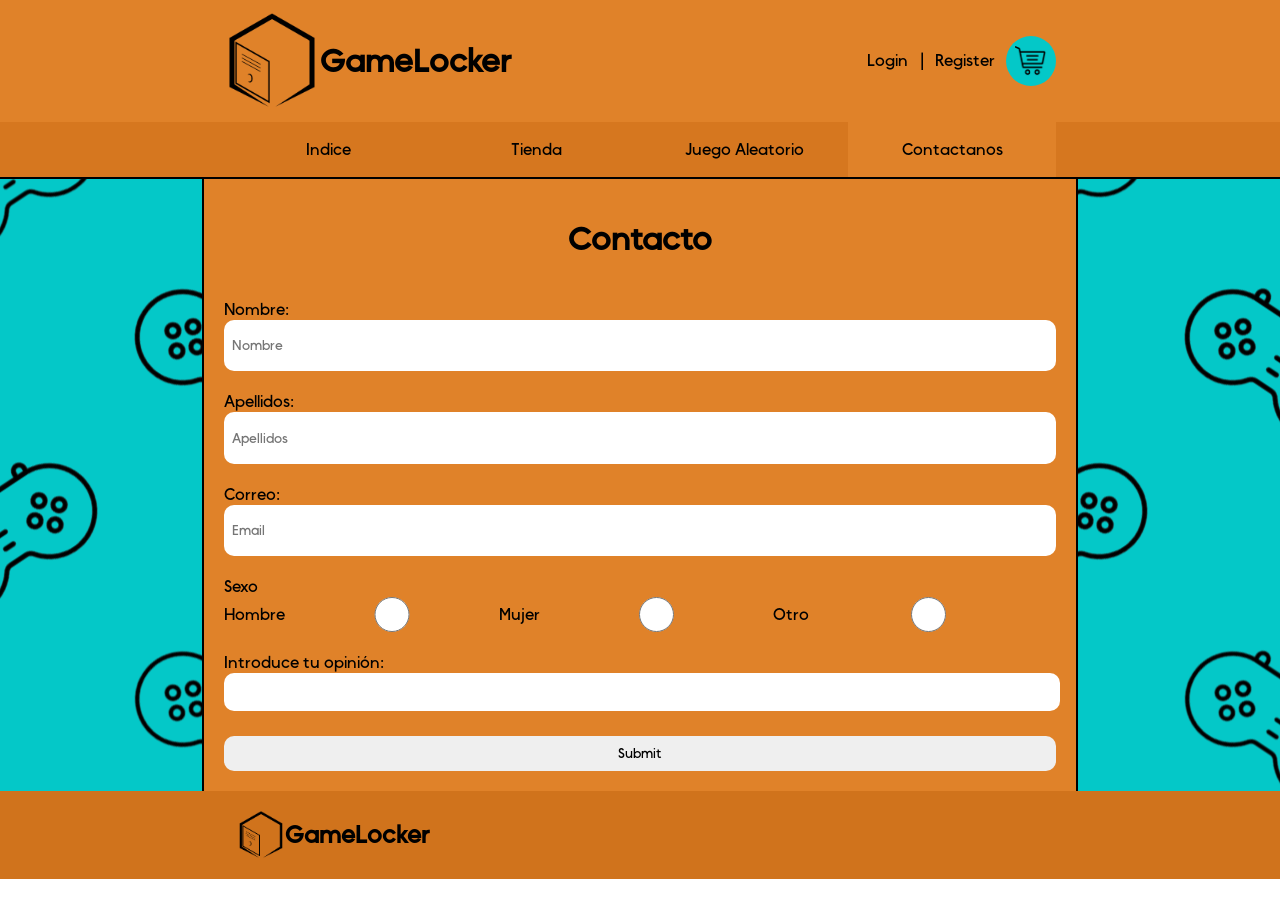
==== contact.html @ 668eab2b "juegoaleatoriojuegoaleatorio" ====
<!DOCTYPE html>
<html lang="en">

<head>
    <meta charset="UTF-8">
    <meta http-equiv="X-UA-Compatible" content="IE=edge">
    <meta name="viewport" content="width=device-width, initial-scale=1.0">
    <link rel="stylesheet" href="css/genStyles.css">
    <link rel="stylesheet" href="css/formStyles.css">
    <link rel="stylesheet" href="css/menuStyles.css">
    <title>GameLocker - Contacto</title>
    <link rel="icon" type="image/x-icon" href="img/icon.png">
</head>

<body>
    <header>
        <div class="menuHead">
            <a class="menuHeadLeft" href="index.html">
                <img src="img/icon.png" style="width: 96px;">
                <h1>GameLocker</h1>
            </a>
            <div class="menuHeadRight">
                <div class="log">
                    <a href="login.html">Login</a>
                    <p> | </p>
                    <a href="register.html">Register</a>
                </div>
                <div>
                    <a class="shoppingCart" href="shoppingCart.html">
                        <img src="img/shoppingCart.png" class="shopIcon" alt="">
                    </a>
                </div>
            </div>
        </div>
        <div class="menu">
            <a class="menuItem" href="index.html">
                <p class="menuLink">Indice</p>
            </a>
            <a class="menuItem" href="store.html">
                <p class="menuLink">Tienda</p>
            </a>
            <a class="menuItem" href="random.html">
                <p class="menuLink">Juego Aleatorio</p>
            </a>
            <a class="menuItem" id="currentMenu" href="contact.html">
                <p class="menuLink">Contactanos</p>
            </a>
            <a class="menuItem" id="arrowCont" href="">
                <img src="img/menuArrow.png" class="menuArrow">
            </a>
        </div>
    </header>

    <div class="main">
        <section>
            <div>
                <h1 class="sectionHeader">Contacto</h1>
            </div>
            <form action="" method="post">
                <fieldset>
                    <div class="formSec">
                        Nombre:
                        <div>
                            <label for="name">
                                <input type="text" placeholder="Nombre" id="name" required="">
                            </label>
                        </div>
                    </div>
                    <div class="formSec">
                        Apellidos:
                        <div>
                            <label for="surname">
                                <input type="text" placeholder="Apellidos" id="surname" required="">
                            </label>
                        </div>
                    </div>
                    <div class="formSec">
                        Correo:
                        <div>
                            <label for="mail">
                                <input type="email" placeholder="Email" id="mail" required="">
                            </label>
                        </div>
                    </div>
                    <!--
                    <div>
                        ¿Cuál es tu personaje favorito?
                        <div>
                            <label for="char">
                                <select id="char">
                                    <option value="char1">Shrek</option>
                                    <option value="char2">Asno</option>
                                    <option value="char3">Fiona</option>
                                    <option value="char4">Lord Farquaad</option>
                                    <option value="char5">Dragona</option>
                                </select>
                            </label>
                        </div>
                    </div>
                -->
                    <!--
                        <div>
                            Puntuacion general de la película
                            <div>
                                <label for="general">
                                    1
                                    <input type="range" min="1" max="10" step="1">
                                    10
                                </label>
                            </div>
                        </div>
                    -->
                    <div class="formSec">
                        Sexo
                        <div>
                            <label for="sex" class="radio">
                                <div class="radioForm">
                                    Hombre
                                    <input type="radio" name="sex" id="male">
                                </div>
                                <div class="radioForm">
                                    Mujer
                                    <input type="radio" name="sex" id="female">
                                </div>
                                <div class="radioForm">
                                    Otro
                                    <input type="radio" name="sex" id="other">
                                </div>

                            </label>
                        </div>
                    </div>
                    <div class="formSec">
                        Introduce tu opinión:
                        <div>
                            <label for="opn">
                                <textarea id="opn" required=""></textarea>
                            </label>
                        </div>
                    </div>
                </fieldset>
                <div class="formSec">
                    <input type="submit" class="sendButton" />
                </div>
            </form>
        </section>
    </div>
    <footer>
        <div class="footerDiv">
            <a class="footerLogo" href="index.html">
                <img src="img/icon.png" style="width: 48px;">
                <h2>GameLocker</h2>
            </a>
        </div>
    </footer>

</body>

</html>
---- css/genStyles.css ----
:root {
    --mainWidth: 65%;
    --brightOrange: #E08229;
    --darkOrange: #D6771F;
    --darkerOrange: #D0731C;
    --lightAccentColor: #04B4B4;
    --accentColor: #04C8C8;
}

/*GENERAL*/
* {
    margin: 0px;
    font-family: Okine;
}

a {
    text-decoration: none;
    color: black;
}

a:hover {
    text-decoration: none;
    color: rgb(43, 43, 43);
}

@font-face {
    font-family: Okine;
    src: url(../fonts/OkineSans.otf);
}

/*HEADER*/

header {
    display: flex;
    flex-direction: column;
    align-items: center;
    background-color: var(--brightOrange);
}


/*MENU HEAD*/

.menuHead {
    display: flex;
    flex-direction: row;
    justify-content: space-between;
    align-items: center;
    background-color: var(--brightOrange);
    padding-top: 1%;
    padding-bottom: 1%;

    width: var(--mainWidth);
}

.menuHeadLeft {
    display: flex;
    align-items: center;
    justify-content: space-between;
}

.menuHeadRight {
    display: flex;
    align-items: center;
    justify-content: space-between;
    width: 200px;
}

.log {
    display: flex;
    width: 100%;
    justify-content: space-evenly;
}

.shoppingCart {
    background-color: var(--accentColor);
    border: 0px;
    cursor: pointer;
    color: #ffffff;
    font-size: 15px;
    font-weight: bold;
    text-decoration: none;
    border-radius: 50%;
    width: 50px;
    height: 50px;
    display: flex;
    justify-content: center;
    align-items: center;
}

.shoppingCart:hover {
    background-color: var(--lightAccentColor);
    transform: scale(1.1);
    transition: ease;
    transition-duration: 200ms;
}

.shopIcon {
    width: var(--mainWidth);
    background-color: transparent;
}

.shoppingCart:hover .shopIcon {
    width: 65%;
}



/*MAIN*/

.main {
    display: flex;
    flex-direction: column;
    align-items: center;
    background-image: url(../img/bg.png);
    background-size: auto;
    background-position: center center;
    background-attachment: fixed;

    background-color: var(--accentColor);
}

/*SECTIONMAIN*/

section {
    padding-top: 10px;
    width: var(--mainWidth);
    min-width: 260px;
    border-left: 2px solid black;
    border-right: 2px solid black;
    background-color: var(--brightOrange);
}

.sectionHeader {
    padding: 20px;
    font-size: 2rem;
    text-align: center;
}



/*FOOTER*/

footer {
    background-color: var(--darkerOrange);
    display: flex;
    justify-content: center;
    padding: 20px;
}

.footerDiv {
    width: var(--mainWidth);
}

.footerLogo {
    display: flex;
    align-items: center;
}
---- css/formStyles.css ----
/*Form*/

form {
    display: flex;
    flex-direction: column;
    justify-content: space-evenly;
    align-items: center;
    width: 100%;
}

fieldset {
    border: 0;
    display: flex;
    flex-wrap: wrap;
    justify-content: space-evenly;
    flex-direction: column;
    padding: 0;
    width: 100%;
}

input {
    border: 0;
    border-radius: 10px;
    padding: 10px;
    padding: 1%;
    width: 98%;
    height: 35px;
}

textarea {
    border-radius: 10px;
    width: 100%;
    resize: none;
    border-style: none;
}

.sendButton {
    cursor: pointer;
    width: 100%;
}

.sendButton:hover {
    transform: scale(1.03);
    background-color: var(--accentColor);
    color: white;
}

.formSec{
    padding-top: 20px;
    width: 100%;
}

section {
    padding: 20px;
}

.radio{
    display: flex;
}

.radioForm{
    display: flex;
    align-items: center;
    width: 33%;
}
---- css/menuStyles.css ----
/*MENU*/

.menu {
    display: flex;
    flex-direction: row;
    justify-content: center;
    padding-left: 17.5%;
    padding-right: 17.5%;
    background-color: var(--darkOrange);
    align-items: center;
    border-bottom: 2px solid black;
    width: var(--mainWidth);
}

.menuItem {
    width: 25%;
    text-align: center;
    min-height: 55px;
    display: flex;
    align-items: center;
    justify-content: center;
    min-width: 100px;
    padding-left: 1%;
    padding-right: 1%;
}

.menuItem:hover {
    background-color: var(--brightOrange);
}

#currentMenu {
    background-color: var(--brightOrange);
}

.menuLink {
    width: 100%;
    display: block;
    padding-top: 4%;
    padding-bottom: 4%;
    height: 50%;
}

.menuArrow {
    width: 20px;
    display: none;
}

#arrowCont {
    display: none;
}

/*Media*/

@media (max-width: 780px) {

    .menuHead {
        flex-direction: column;
    }
}

@media (max-width: 666px) {

    .menu {
        flex-direction: column;
    }

    .menu:hover .menuItem {
        display: flex;
    }

    .menu:hover #arrowCont {
        display: none;
    }

    .menu:focus-within .menuItem {
        display: flex;
    }

    .menu:focus-within #arrowCont {
        display: none;
    }

    .menuItem {
        display: none;
        width: 100vw;
    }

    #currentMenu {
        display: flex;
    }

    #arrowCont {
        display: flex;
    }

    .menuArrow {
        width: 30px;
        display: block;
    }
}
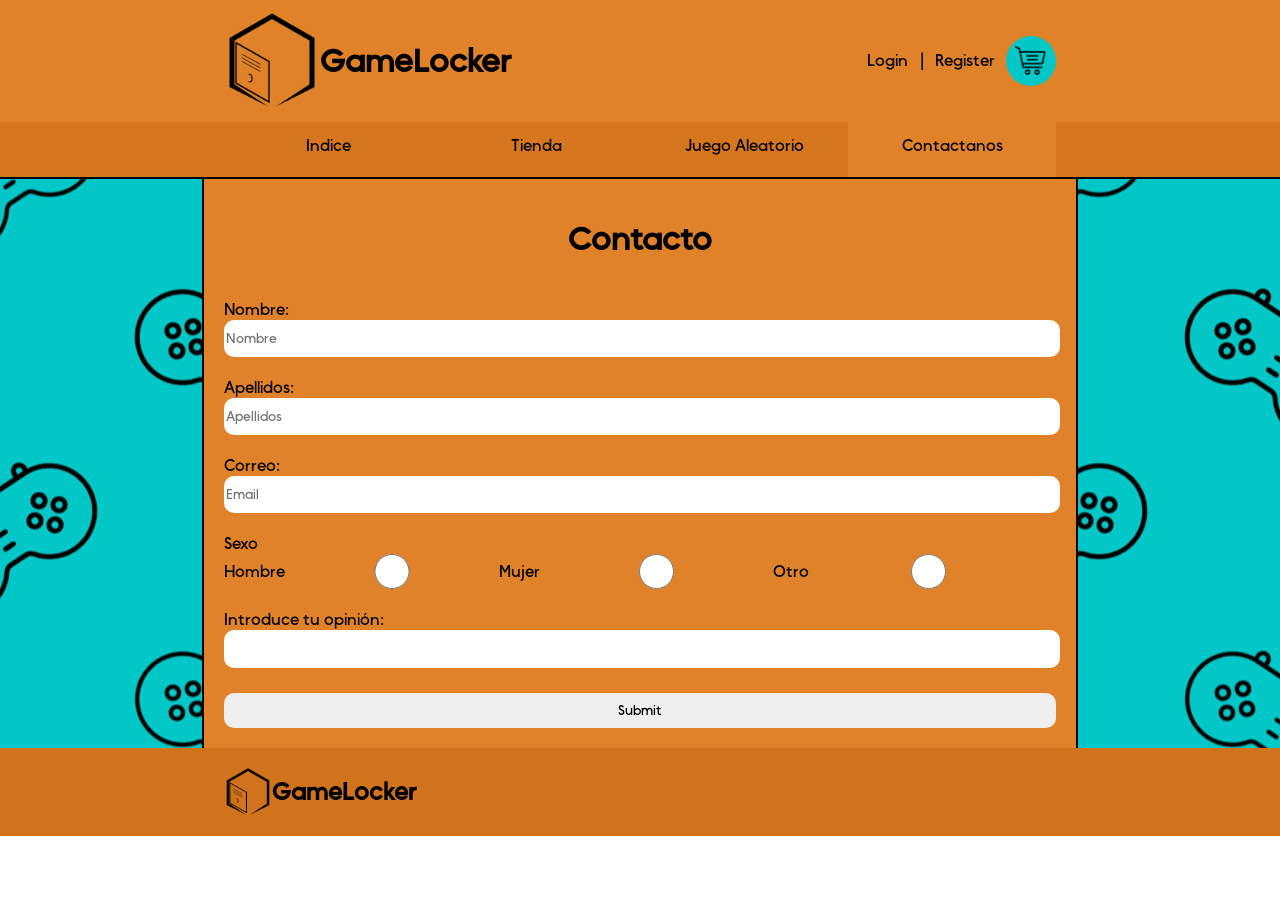
==== commit 01fd79af: "por fabor jeusus" ====
--- a/contact.html
+++ b/contact.html
@@ -33,21 +33,23 @@
             </div>
         </div>
         <div class="menu">
-            <a class="menuItem" href="index.html">
-                <p class="menuLink">Indice</p>
-            </a>
-            <a class="menuItem" href="store.html">
-                <p class="menuLink">Tienda</p>
-            </a>
-            <a class="menuItem" href="random.html">
-                <p class="menuLink">Juego Aleatorio</p>
-            </a>
-            <a class="menuItem" id="currentMenu" href="contact.html">
-                <p class="menuLink">Contactanos</p>
-            </a>
-            <a class="menuItem" id="arrowCont" href="">
-                <img src="img/menuArrow.png" class="menuArrow">
-            </a>
+            <div class="menuCont">
+                <a class="menuItem" href="index.html">
+                    <p class="menuLink">Indice</p>
+                </a>
+                <a class="menuItem" href="store.html">
+                    <p class="menuLink">Tienda</p>
+                </a>
+                <a class="menuItem" href="random.html">
+                    <p class="menuLink">Juego Aleatorio</p>
+                </a>
+                <a class="menuItem" id="currentMenu" href="contact.html">
+                    <p class="menuLink">Contactanos</p>
+                </a>
+                <a class="menuItem" id="arrowCont" href="">
+                    <img src="img/menuArrow.png" class="menuArrow">
+                </a>
+            </div>
         </div>
     </header>
 
@@ -145,6 +147,19 @@
             </form>
         </section>
     </div>
+    <!--Start of Tawk.to Script-->
+    <script type="text/javascript">
+        var Tawk_API = Tawk_API || {}, Tawk_LoadStart = new Date();
+        (function () {
+            var s1 = document.createElement("script"), s0 = document.getElementsByTagName("script")[0];
+            s1.async = true;
+            s1.src = 'https://embed.tawk.to/637b3a15b0d6371309d02fcf/1gicllpld';
+            s1.charset = 'UTF-8';
+            s1.setAttribute('crossorigin', '*');
+            s0.parentNode.insertBefore(s1, s0);
+        })();
+    </script>
+    <!--End of Tawk.to Script-->
     <footer>
         <div class="footerDiv">
             <a class="footerLogo" href="index.html">
--- a/css/genStyles.css
+++ b/css/genStyles.css
@@ -1,5 +1,5 @@
 :root {
-    --mainWidth: 65%;
+    --mainWidth: 65vw;
     --brightOrange: #E08229;
     --darkOrange: #D6771F;
     --darkerOrange: #D0731C;
@@ -48,7 +48,6 @@
     background-color: var(--brightOrange);
     padding-top: 1%;
     padding-bottom: 1%;
-
     width: var(--mainWidth);
 }
 
@@ -97,13 +96,8 @@
 .shopIcon {
     width: var(--mainWidth);
     background-color: transparent;
-}
-
-.shoppingCart:hover .shopIcon {
     width: 65%;
 }
-
-
 
 /*MAIN*/
 
@@ -115,7 +109,6 @@
     background-size: auto;
     background-position: center center;
     background-attachment: fixed;
-
     background-color: var(--accentColor);
 }
 
--- a/css/formStyles.css
+++ b/css/formStyles.css
@@ -21,9 +21,7 @@
 input {
     border: 0;
     border-radius: 10px;
-    padding: 10px;
-    padding: 1%;
-    width: 98%;
+    width: 100%;
     height: 35px;
 }
 
@@ -36,7 +34,6 @@
 
 .sendButton {
     cursor: pointer;
-    width: 100%;
 }
 
 .sendButton:hover {
--- a/css/menuStyles.css
+++ b/css/menuStyles.css
@@ -1,14 +1,18 @@
 /*MENU*/
 
 .menu {
+    background-color: var(--darkOrange);
+    align-items: center;
+    border-bottom: 2px solid black;
+    width: 100%;
+    display: flex;
+    justify-content: center;
+}
+
+.menuCont {
     display: flex;
     flex-direction: row;
     justify-content: center;
-    padding-left: 17.5%;
-    padding-right: 17.5%;
-    background-color: var(--darkOrange);
-    align-items: center;
-    border-bottom: 2px solid black;
     width: var(--mainWidth);
 }
 
@@ -20,8 +24,6 @@
     align-items: center;
     justify-content: center;
     min-width: 100px;
-    padding-left: 1%;
-    padding-right: 1%;
 }
 
 .menuItem:hover {
@@ -60,8 +62,9 @@
 
 @media (max-width: 666px) {
 
-    .menu {
+    .menuCont {
         flex-direction: column;
+        width: 100%;
     }
 
     .menu:hover .menuItem {
@@ -82,7 +85,7 @@
 
     .menuItem {
         display: none;
-        width: 100vw;
+        width: 100%;
     }
 
     #currentMenu {
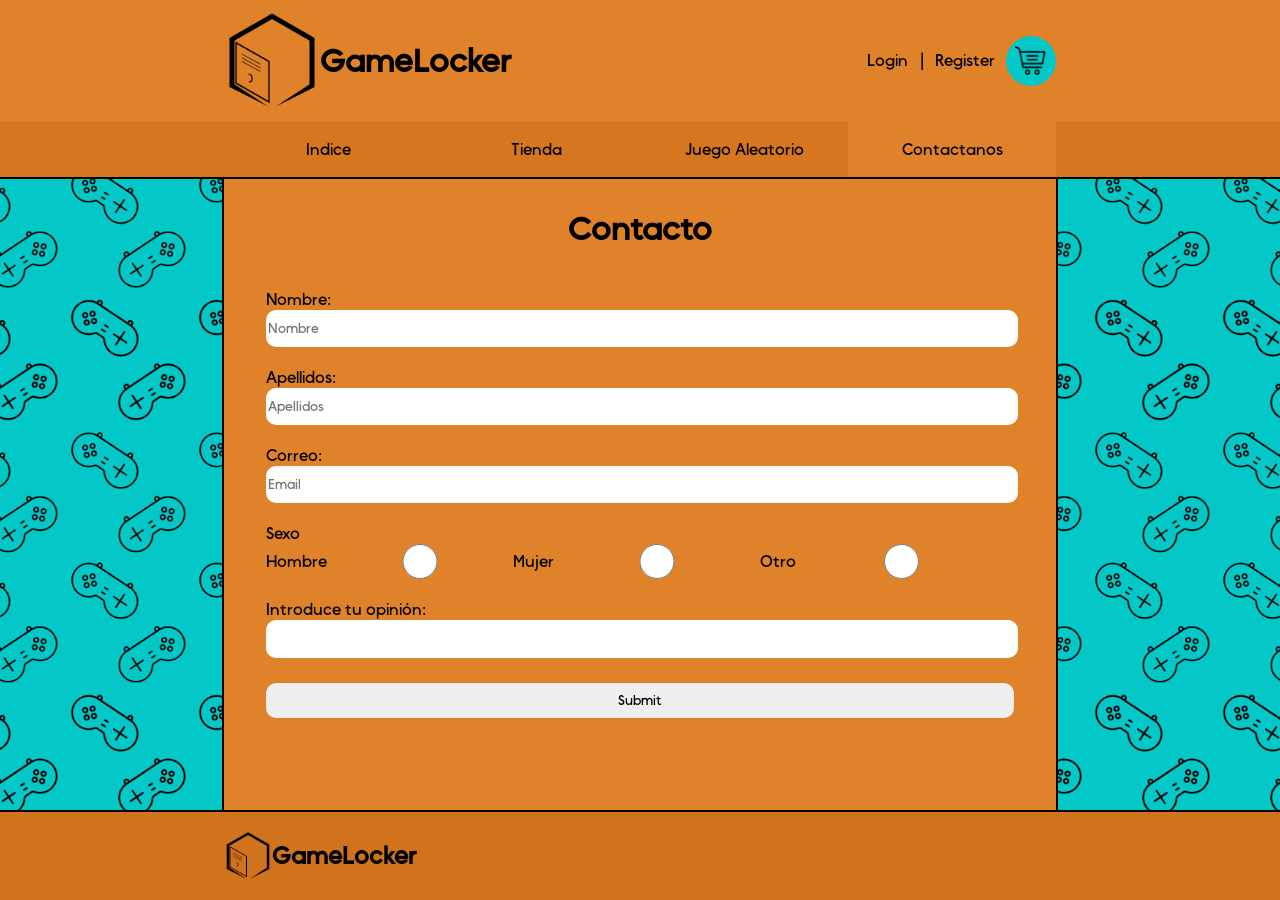
==== commit bcb86bfa: "vamo" ====
--- a/contact.html
+++ b/contact.html
@@ -52,8 +52,7 @@
             </div>
         </div>
     </header>
-
-    <div class="main">
+    <div class="main" id="main">
         <section>
             <div>
                 <h1 class="sectionHeader">Contacto</h1>
@@ -147,19 +146,6 @@
             </form>
         </section>
     </div>
-    <!--Start of Tawk.to Script-->
-    <script type="text/javascript">
-        var Tawk_API = Tawk_API || {}, Tawk_LoadStart = new Date();
-        (function () {
-            var s1 = document.createElement("script"), s0 = document.getElementsByTagName("script")[0];
-            s1.async = true;
-            s1.src = 'https://embed.tawk.to/637b3a15b0d6371309d02fcf/1gicllpld';
-            s1.charset = 'UTF-8';
-            s1.setAttribute('crossorigin', '*');
-            s0.parentNode.insertBefore(s1, s0);
-        })();
-    </script>
-    <!--End of Tawk.to Script-->
     <footer>
         <div class="footerDiv">
             <a class="footerLogo" href="index.html">
@@ -168,7 +154,7 @@
             </a>
         </div>
     </footer>
-
+    <script src="js/default.js"></script>
 </body>
 
 </html>
--- a/css/genStyles.css
+++ b/css/genStyles.css
@@ -11,6 +11,12 @@
 * {
     margin: 0px;
     font-family: Okine;
+}
+
+body {
+    display: grid;
+    grid-template-rows: min-content auto min-content;
+    height: 100vh;
 }
 
 a {
@@ -106,10 +112,13 @@
     flex-direction: column;
     align-items: center;
     background-image: url(../img/bg.png);
-    background-size: auto;
-    background-position: center center;
+    background-size: 10%;
+    background-position: center 0px;
     background-attachment: fixed;
     background-color: var(--accentColor);
+    
+    transition: linear;
+    transition-duration: 3600000ms;
 }
 
 /*SECTIONMAIN*/
@@ -138,6 +147,7 @@
     display: flex;
     justify-content: center;
     padding: 20px;
+    border-top: 2px solid black;
 }
 
 .footerDiv {
--- a/css/formStyles.css
+++ b/css/formStyles.css
@@ -6,6 +6,7 @@
     justify-content: space-evenly;
     align-items: center;
     width: 100%;
+    width: 90%;
 }
 
 fieldset {
@@ -42,20 +43,24 @@
     color: white;
 }
 
-.formSec{
+.formSec {
     padding-top: 20px;
     width: 100%;
 }
 
 section {
-    padding: 20px;
+    display: flex;
+    flex-direction: column;
+    align-items: center;
+    padding-bottom: 20px;
+    height: 100%;
 }
 
-.radio{
+.radio {
     display: flex;
 }
 
-.radioForm{
+.radioForm {
     display: flex;
     align-items: center;
     width: 33%;
--- a/css/menuStyles.css
+++ b/css/menuStyles.css
@@ -39,7 +39,6 @@
     display: block;
     padding-top: 4%;
     padding-bottom: 4%;
-    height: 50%;
 }
 
 .menuArrow {
@@ -58,9 +57,6 @@
     .menuHead {
         flex-direction: column;
     }
-}
-
-@media (max-width: 666px) {
 
     .menuCont {
         flex-direction: column;
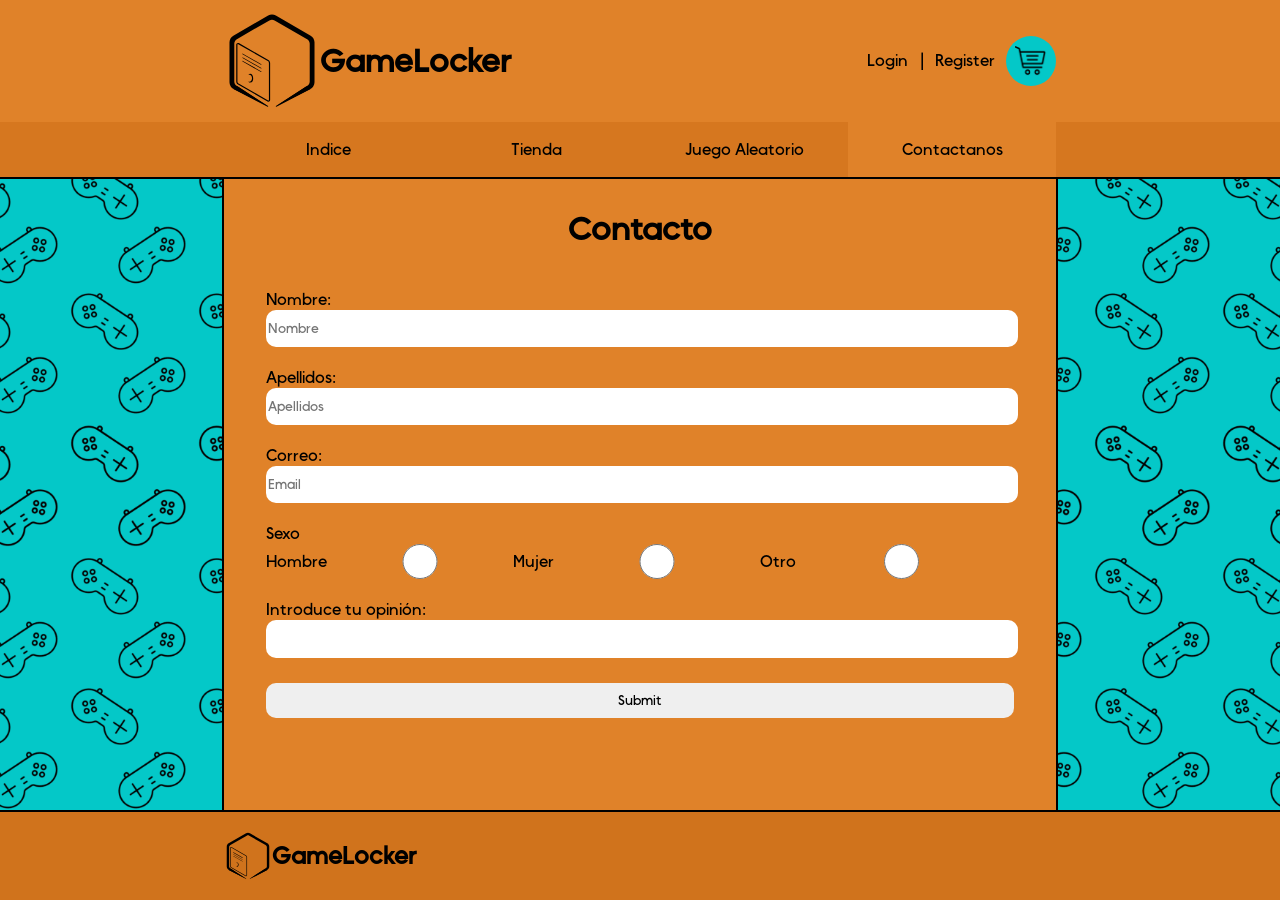
==== commit 36a7981b: "new icon" ====
--- a/contact.html
+++ b/contact.html
@@ -9,14 +9,14 @@
     <link rel="stylesheet" href="css/formStyles.css">
     <link rel="stylesheet" href="css/menuStyles.css">
     <title>GameLocker - Contacto</title>
-    <link rel="icon" type="image/x-icon" href="img/icon.png">
+    <link rel="icon" type="image/x-icon" href="img/icon.svg">
 </head>
 
 <body>
     <header>
         <div class="menuHead">
             <a class="menuHeadLeft" href="index.html">
-                <img src="img/icon.png" style="width: 96px;">
+                <img src="img/icon.svg" style="width: 96px;">
                 <h1>GameLocker</h1>
             </a>
             <div class="menuHeadRight">
@@ -26,7 +26,7 @@
                     <a href="register.html">Register</a>
                 </div>
                 <div>
-                    <a class="shoppingCart" href="shoppingCart.html">
+                    <a class="shoppingCart" href="login.html">
                         <img src="img/shoppingCart.png" class="shopIcon" alt="">
                     </a>
                 </div>
@@ -149,7 +149,7 @@
     <footer>
         <div class="footerDiv">
             <a class="footerLogo" href="index.html">
-                <img src="img/icon.png" style="width: 48px;">
+                <img src="img/icon.svg" style="width: 48px;">
                 <h2>GameLocker</h2>
             </a>
         </div>
--- a/css/formStyles.css
+++ b/css/formStyles.css
@@ -35,12 +35,16 @@
 
 .sendButton {
     cursor: pointer;
+    transition: ease;
+    transition-duration: 100ms;
 }
 
 .sendButton:hover {
     transform: scale(1.03);
     background-color: var(--accentColor);
     color: white;
+    box-shadow: 2px 2px 1px black;
+    transform: scale(1.03);
 }
 
 .formSec {
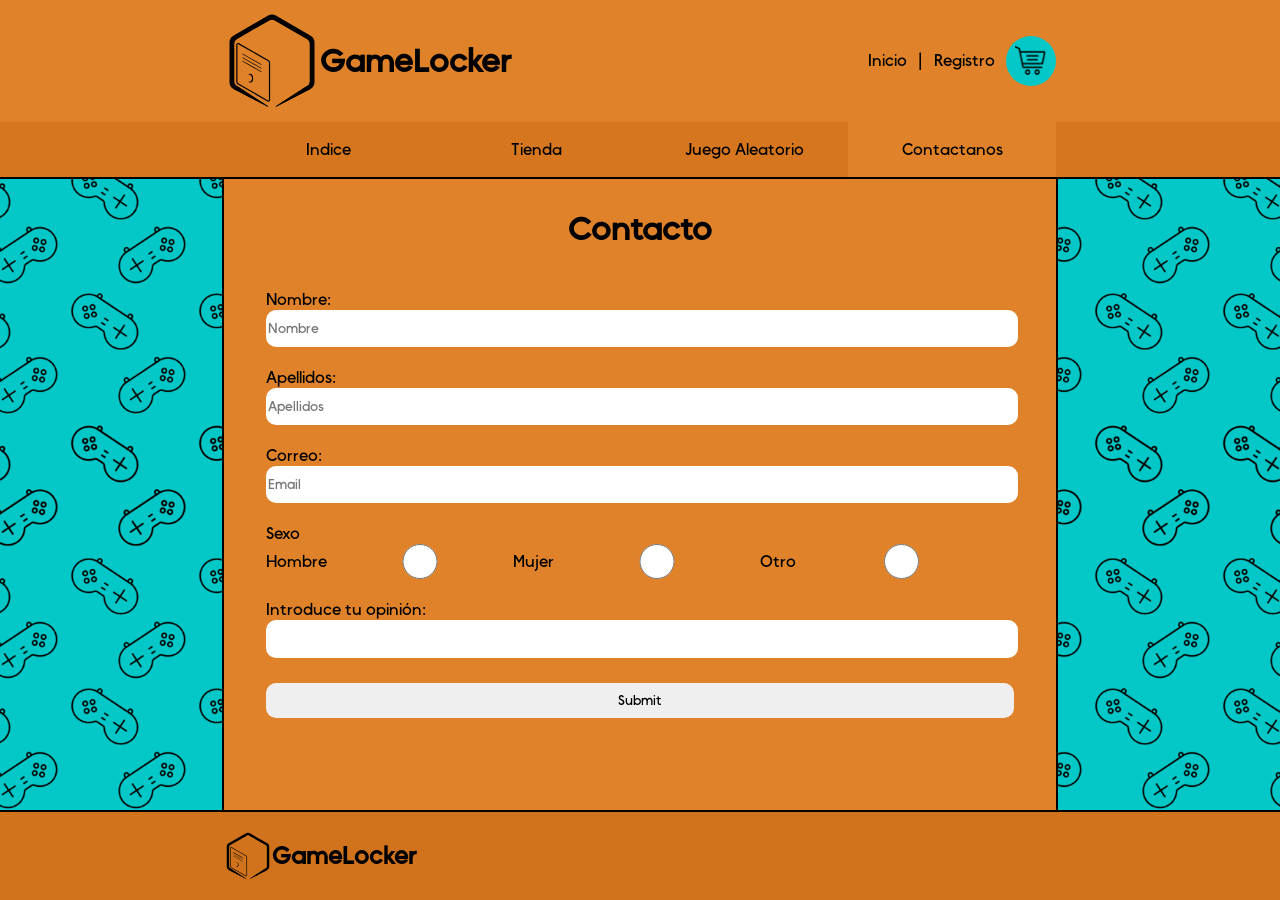
==== commit c9bbc6f8: "hjytj" ====
--- a/contact.html
+++ b/contact.html
@@ -21,9 +21,9 @@
             </a>
             <div class="menuHeadRight">
                 <div class="log">
-                    <a href="login.html">Login</a>
+                    <a href="login.html">Inicio</a>
                     <p> | </p>
-                    <a href="register.html">Register</a>
+                    <a href="register.html">Registro</a>
                 </div>
                 <div>
                     <a class="shoppingCart" href="login.html">
@@ -83,34 +83,7 @@
                             </label>
                         </div>
                     </div>
-                    <!--
-                    <div>
-                        ¿Cuál es tu personaje favorito?
-                        <div>
-                            <label for="char">
-                                <select id="char">
-                                    <option value="char1">Shrek</option>
-                                    <option value="char2">Asno</option>
-                                    <option value="char3">Fiona</option>
-                                    <option value="char4">Lord Farquaad</option>
-                                    <option value="char5">Dragona</option>
-                                </select>
-                            </label>
-                        </div>
-                    </div>
-                -->
-                    <!--
-                        <div>
-                            Puntuacion general de la película
-                            <div>
-                                <label for="general">
-                                    1
-                                    <input type="range" min="1" max="10" step="1">
-                                    10
-                                </label>
-                            </div>
-                        </div>
-                    -->
+
                     <div class="formSec">
                         Sexo
                         <div>
--- a/css/formStyles.css
+++ b/css/formStyles.css
@@ -68,4 +68,8 @@
     display: flex;
     align-items: center;
     width: 33%;
+}
+
+input:focus::placeholder {
+    color: transparent;
 }
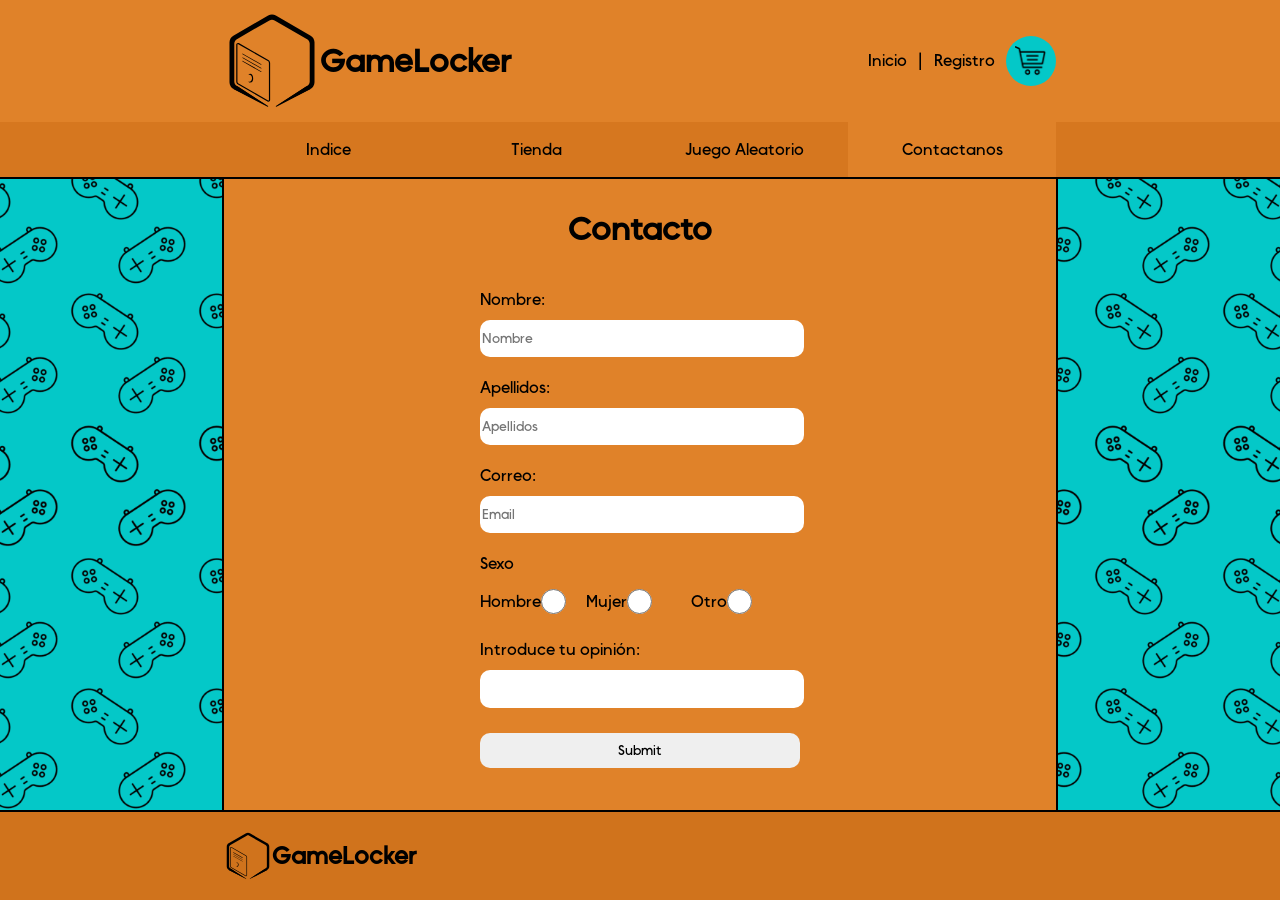
==== commit 97c4156b: "a" ====
--- a/contact.html
+++ b/contact.html
@@ -26,7 +26,7 @@
                     <a href="register.html">Registro</a>
                 </div>
                 <div>
-                    <a class="shoppingCart" href="login.html">
+                    <a class="shoppingCart" href="#">
                         <img src="img/shoppingCart.png" class="shopIcon" alt="">
                     </a>
                 </div>
@@ -89,15 +89,15 @@
                         <div>
                             <label for="sex" class="radio">
                                 <div class="radioForm">
-                                    Hombre
+                                    <div>Hombre</div>
                                     <input type="radio" name="sex" id="male">
                                 </div>
                                 <div class="radioForm">
-                                    Mujer
+                                    <div>Mujer</div>
                                     <input type="radio" name="sex" id="female">
                                 </div>
                                 <div class="radioForm">
-                                    Otro
+                                    <div>Otro</div>
                                     <input type="radio" name="sex" id="other">
                                 </div>
 
--- a/css/genStyles.css
+++ b/css/genStyles.css
@@ -11,6 +11,8 @@
 * {
     margin: 0px;
     font-family: Okine;
+    transition: ease;
+    transition-duration: 100ms;
 }
 
 body {
@@ -76,6 +78,10 @@
     justify-content: space-evenly;
 }
 
+.log a:hover {
+    transform: scale(1.1);
+}
+
 .shoppingCart {
     background-color: var(--accentColor);
     border: 0px;
@@ -116,7 +122,7 @@
     background-position: center 0px;
     background-attachment: fixed;
     background-color: var(--accentColor);
-    
+
     transition: linear;
     transition-duration: 3600000ms;
 }
--- a/css/formStyles.css
+++ b/css/formStyles.css
@@ -12,9 +12,9 @@
 fieldset {
     border: 0;
     display: flex;
-    flex-wrap: wrap;
     justify-content: space-evenly;
     flex-direction: column;
+    align-items: center;
     padding: 0;
     width: 100%;
 }
@@ -50,6 +50,10 @@
 .formSec {
     padding-top: 20px;
     width: 100%;
+    display: flex;
+    flex-direction: column;
+    gap: 10px;
+    max-width: 320px
 }
 
 section {
@@ -72,4 +76,8 @@
 
 input:focus::placeholder {
     color: transparent;
+}
+
+input[type="radio"] {
+    max-width: 25px;
 }
--- a/css/menuStyles.css
+++ b/css/menuStyles.css
@@ -28,6 +28,10 @@
 
 .menuItem:hover {
     background-color: var(--brightOrange);
+}
+
+.menuItem:hover p {
+    transform: scale(1.1);
 }
 
 #currentMenu {
